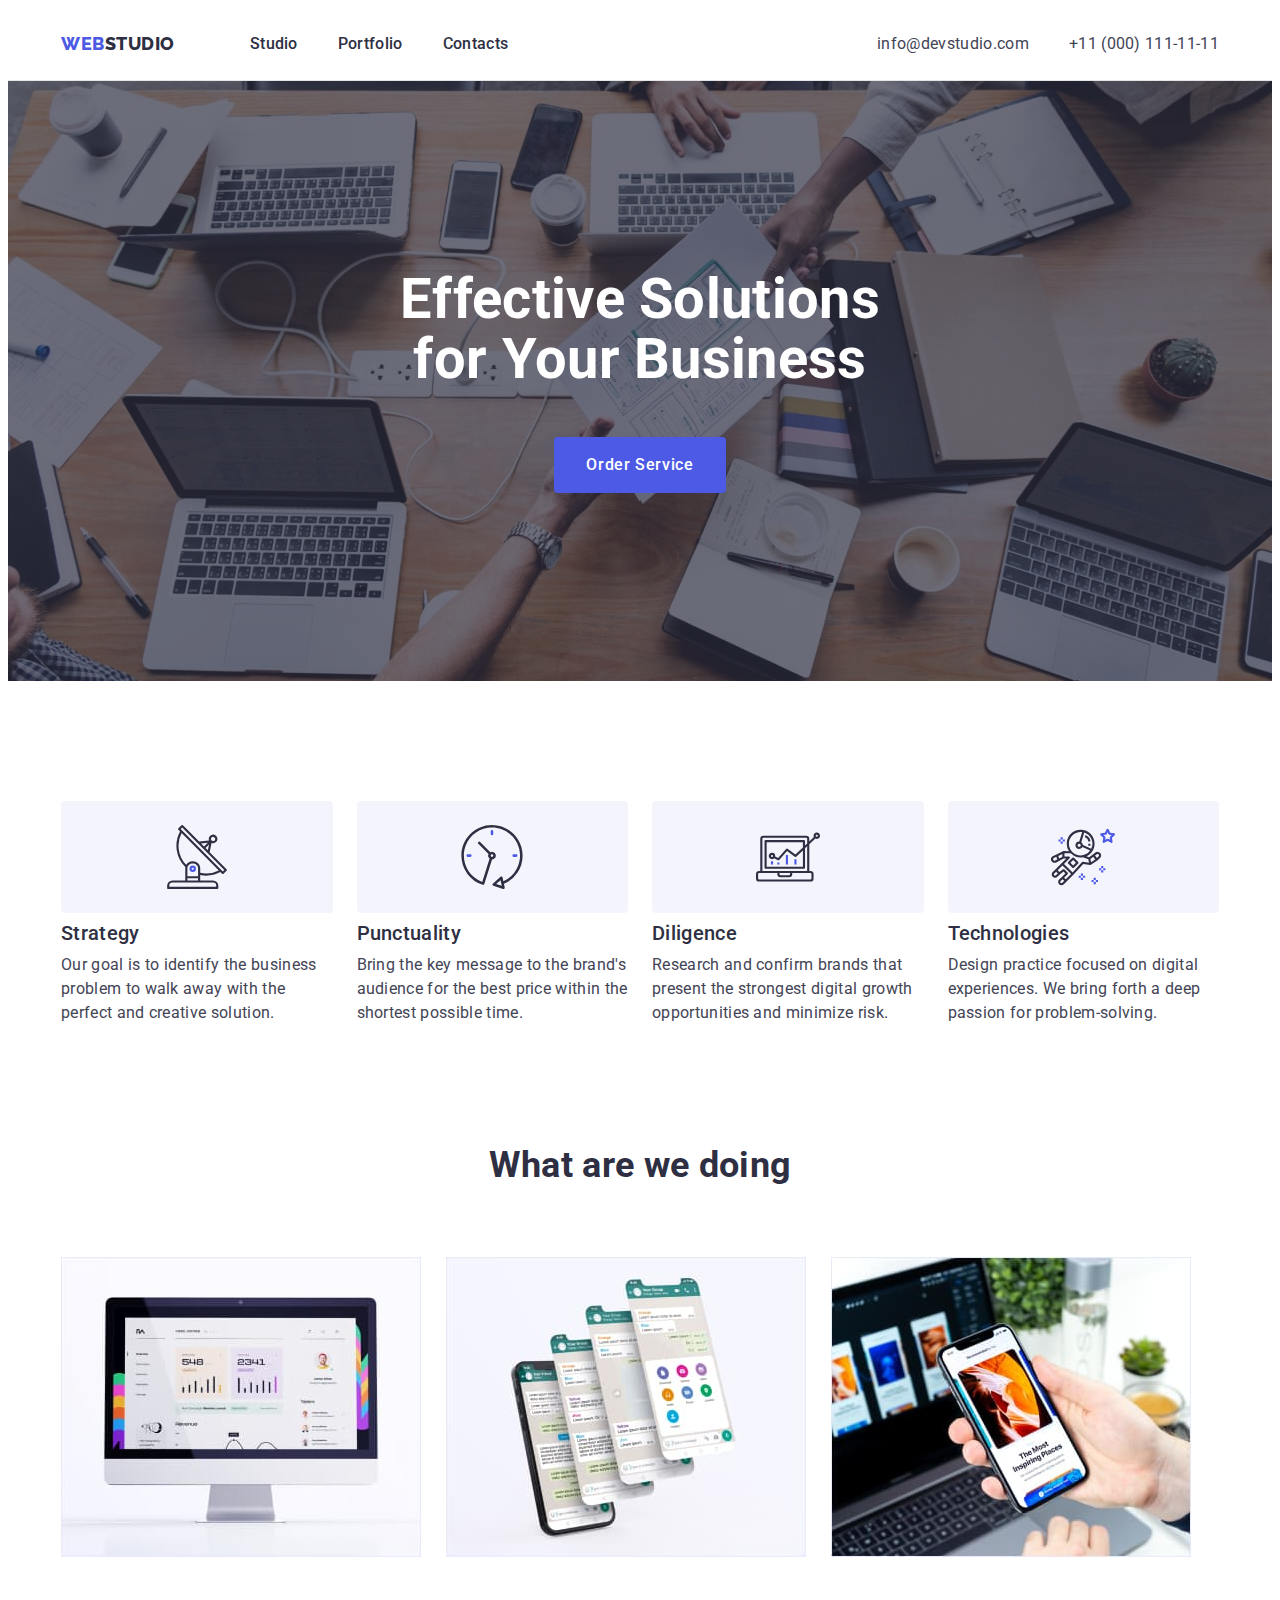
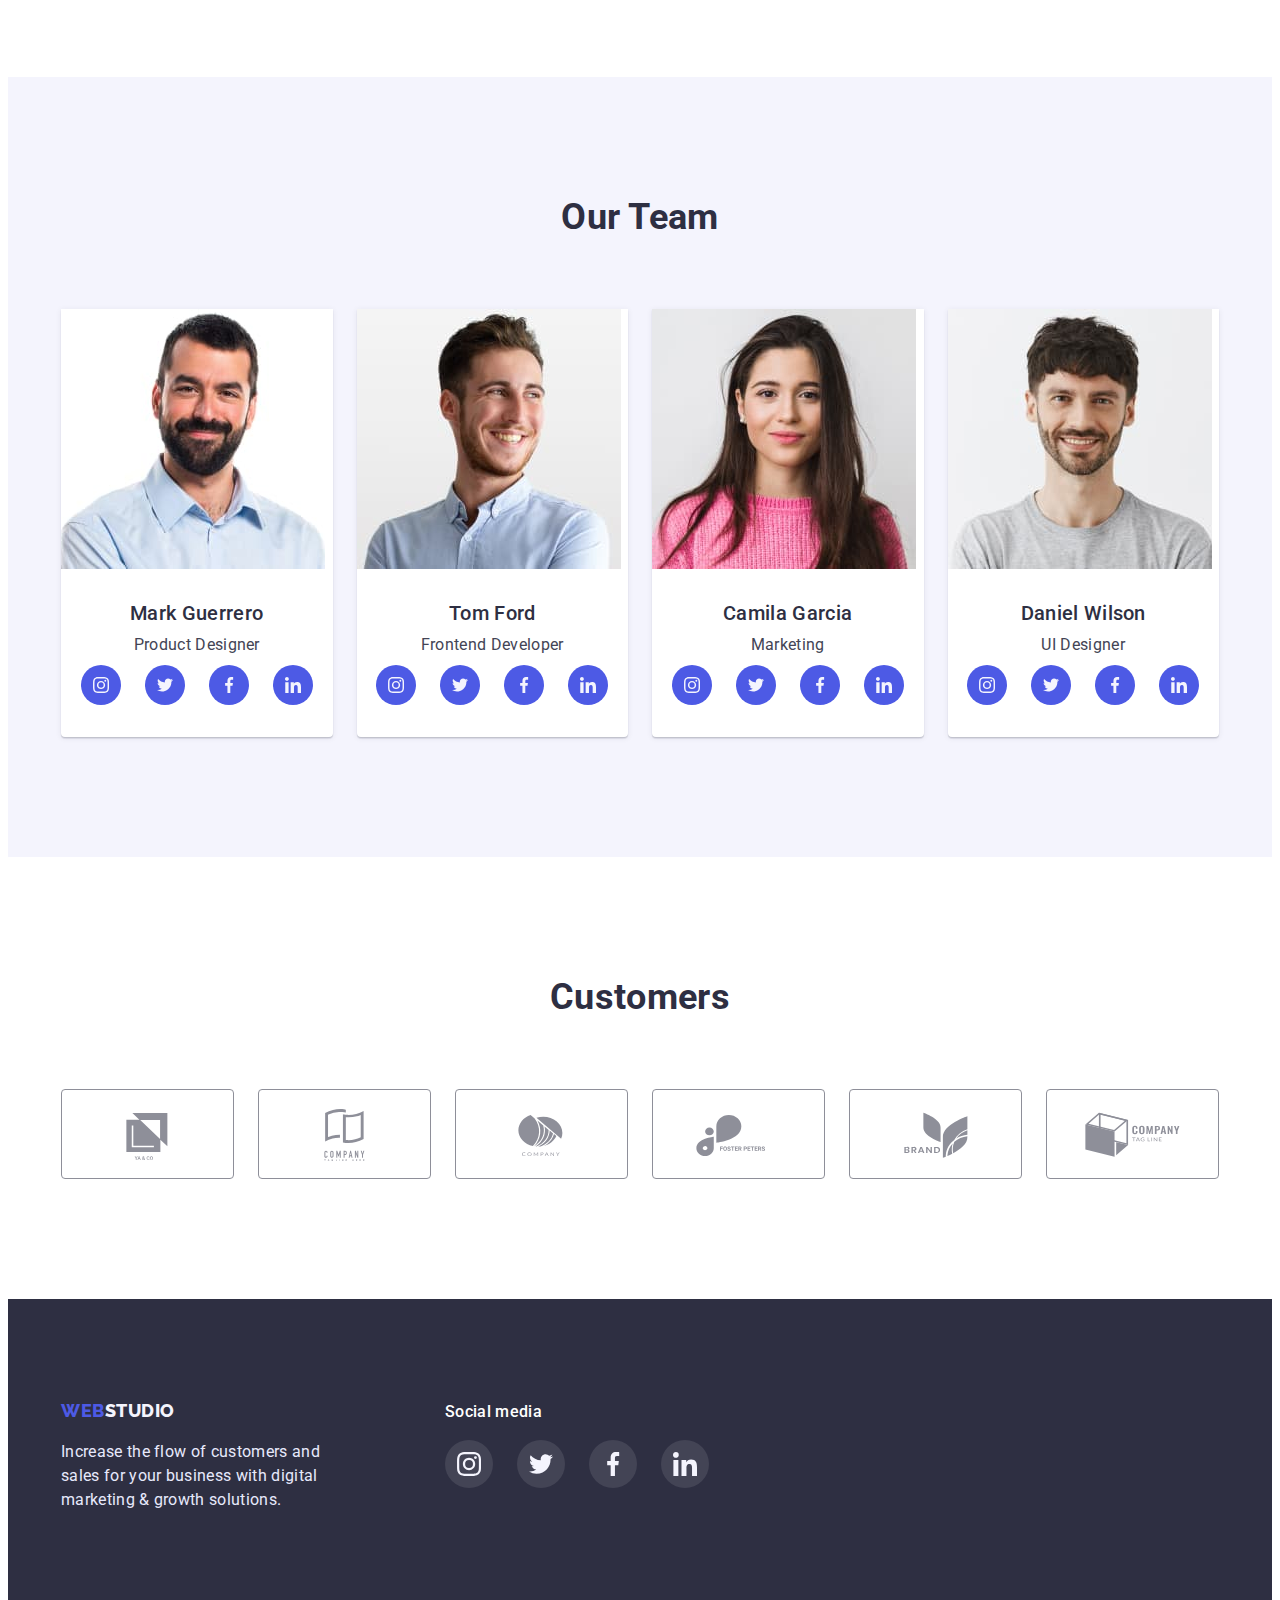
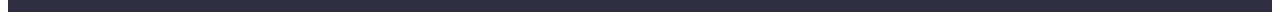
==== index.html @ 110ab45d "Initial commit" ====
<!DOCTYPE html>
<html lang="en">
  <head>
    <meta charset="UTF-8" />
    <meta http-equiv="X-UA-Compatible" content="IE=edge" />
    <meta name="viewport" content="width=device-width, initial-scale=1.0" />
    <link
      rel="stylesheet"
      href="https://cdnjs.cloudflare.com/ajax/libs/modern-normalize/1.1.0/modern-normalize.min.css"
      integrity="sha512-wpPYUAdjBVSE4KJnH1VR1HeZfpl1ub8YT/NKx4PuQ5NmX2tKuGu6U/JRp5y+Y8XG2tV+wKQpNHVUX03MfMFn9Q=="
      crossorigin="anonymous"
      referrerpolicy="no-referrer"
    />
    <link rel="preconnect" href="https://fonts.googleapis.com" />
    <link rel="preconnect" href="https://fonts.gstatic.com" crossorigin />
    <link
      href="https://fonts.googleapis.com/css2?family=Raleway:wght@800&family=Roboto:wght@400;500;700;900&display=swap"
      rel="stylesheet"
    />
    <link rel="stylesheet" href="css/styles.css" />
    <title>Webstudio</title>
  </head>

  <body>
    <header class="header">
      <div class="container header-wrapper">
        <nav class="header-navigation">
          <a href="./index.html" class="header-logo logo"
            ><span class="logo-wrap">WEB</span>STUDIO</a
          >
          <ul class="header-menu menu">
            <li class="menu-item">
              <a href="./index.html" class="menu-link">Studio</a>
            </li>
            <li class="menu-item">
              <a href="./portfolio.html" class="menu-link">Portfolio</a>
            </li>
            <li class="menu-item">
              <a href="" class="menu-link">Contacts</a>
            </li>
          </ul>
        </nav>
        <ul class="header-contacts contacts">
          <li class="contacts-item">
            <a href="mailto:info@devstudio.com" class="contacts-link"
              >info@devstudio.com</a
            >
          </li>
          <li class="contacts-item">
            <a href="tel:+110001111111" class="contacts-link">
              +11 (000) 111-11-11
            </a>
          </li>
        </ul>
      </div>
    </header>
    <main class="main-page">
      <!-- Hero section -->
      <section class="hero section">
        <div class="container">
          <h1 class="main-page-header">
            Effective Solutions for Your Business
          </h1>
          <button type="button" class="hero-btn btn">Order Service</button>
        </div>
      </section>
      <!-- Advantage section -->
      <section class="advantages section">
        <div class="container">
          <h2 class="section-header" hidden>Advantages</h2>
          <ul class="advantages-list">
            <li class="advantages-item">
              <div class="advantages-img">
                <svg class="advantages-icon" width="64" height="64">
                  <use href="./images/icons/sprite.svg#icon-antenna"></use>
                </svg>
              </div>
              <h3 class="advantage-title">Strategy</h3>
              <p class="advantages-text">
                Our goal is to identify the business problem to walk away with
                the perfect and creative solution.
              </p>
            </li>
            <li class="advantages-item">
              <div class="advantages-img">
                <svg class="advantages-icon" width="64" height="64">
                  <use href="./images/icons/sprite.svg#icon-clock"></use>
                </svg>
              </div>
              <h3 class="advantage-title">Punctuality</h3>
              <p class="advantages-text">
                Bring the key message to the brand's audience for the best price
                within the shortest possible time.
              </p>
            </li>
            <li class="advantages-item">
              <div class="advantages-img">
                <svg class="advantages-icon" width="64" height="64">
                  <use href="./images/icons/sprite.svg#icon-diagram"></use>
                </svg>
              </div>
              <h3 class="advantage-title">Diligence</h3>
              <p class="advantages-text">
                Research and confirm brands that present the strongest digital
                growth opportunities and minimize risk.
              </p>
            </li>
            <li class="advantages-item">
              <div class="advantages-img">
                <svg class="advantages-icon" width="64" height="64">
                  <use href="./images/icons/sprite.svg#icon-astronaut"></use>
                </svg>
              </div>
              <h3 class="advantage-title">Technologies</h3>
              <p class="advantages-text">
                Design practice focused on digital experiences. We bring forth a
                deep passion for problem-solving.
              </p>
            </li>
          </ul>
        </div>
      </section>
      <!-- What we are doing section -->
      <section class="skills section">
        <div class="container">
          <h2 class="section-header">What are we doing</h2>
          <ul class="skills-list">
            <li class="skills-item">
              <img
                src="./images/skills/skills-1.jpg"
                alt="Computer with graphics"
                class="skills-img"
                width="360"
                height="300"
              />
            </li>
            <li class="skills-item">
              <img
                src="./images/skills/skills-2.jpg"
                alt="Smartphone with example app"
                class="skills-img"
                width="360"
                height="300"
              />
            </li>
            <li class="skills-item">
              <img
                src="./images/skills/skills-3.jpg"
                alt="Smartphone with example app"
                class="skills-img"
                width="360"
                height="300"
              />
            </li>
          </ul>
        </div>
      </section>
      <!-- Team section -->
      <section class="team section">
        <div class="container">
          <h2 class="section-header">Our Team</h2>
          <ul class="team-list">
            <li class="team-item">
              <img
                src="./images/team/team-1.jpg"
                alt="Man with black hairs and bread"
                class="team-img"
                width="264"
                height="260"
              />
              <div class="team-descr">
                <h3 class="team-title item-title">Mark Guerrero</h3>
                <p class="team-text item-subtitle">Product Designer</p>
                <ul class="team-social social">
                  <li class="social-item">
                    <a href="" class="social-link">
                      <svg class="social-icon" width="16" height="16">
                        <use
                          href="./images/icons/sprite.svg#icon-instagram"
                        ></use>
                      </svg>
                    </a>
                  </li>
                  <li class="social-item">
                    <a href="" class="social-link">
                      <svg class="social-icon" width="16" height="16">
                        <use
                          href="./images/icons/sprite.svg#icon-twitter"
                        ></use>
                      </svg>
                    </a>
                  </li>
                  <li class="social-item">
                    <a href="" class="social-link">
                      <svg class="social-icon" width="16" height="16">
                        <use
                          href="./images/icons/sprite.svg#icon-facebook"
                        ></use>
                      </svg>
                    </a>
                  </li>
                  <li class="social-item">
                    <a href="" class="social-link">
                      <svg class="social-icon" width="16" height="16">
                        <use
                          href="./images/icons/sprite.svg#icon-linkedin"
                        ></use>
                      </svg>
                    </a>
                  </li>
                </ul>
              </div>
            </li>
            <li class="team-item">
              <img
                src="./images/team/team-2.jpg"
                alt="Man with foxy hairs and bread"
                class="team-img"
                width="264"
                height="260"
              />
              <div class="team-descr">
                <h3 class="team-title item-title">Tom Ford</h3>
                <p class="team-text item-subtitle">Frontend Developer</p>
                <ul class="team-social social">
                  <li class="social-item">
                    <a href="" class="social-link">
                      <svg class="social-icon" width="16" height="16">
                        <use
                          href="./images/icons/sprite.svg#icon-instagram"
                        ></use>
                      </svg>
                    </a>
                  </li>
                  <li class="social-item">
                    <a href="" class="social-link">
                      <svg class="social-icon" width="16" height="16">
                        <use
                          href="./images/icons/sprite.svg#icon-twitter"
                        ></use>
                      </svg>
                    </a>
                  </li>
                  <li class="social-item">
                    <a href="" class="social-link">
                      <svg class="social-icon" width="16" height="16">
                        <use
                          href="./images/icons/sprite.svg#icon-facebook"
                        ></use>
                      </svg>
                    </a>
                  </li>
                  <li class="social-item">
                    <a href="" class="social-link">
                      <svg class="social-icon" width="16" height="16">
                        <use
                          href="./images/icons/sprite.svg#icon-linkedin"
                        ></use>
                      </svg>
                    </a>
                  </li>
                </ul>
              </div>
            </li>
            <li class="team-item">
              <img
                src="./images/team/team-3.jpg"
                alt="Wooman with pink sweater and long hairs"
                class="team-img"
                width="264"
                height="260"
              />
              <div class="team-descr">
                <h3 class="team-title item-title">Camila Garcia</h3>
                <p class="team-text item-subtitle">Marketing</p>
                <ul class="team-social social">
                  <li class="social-item">
                    <a href="" class="social-link">
                      <svg class="social-icon" width="16" height="16">
                        <use
                          href="./images/icons/sprite.svg#icon-instagram"
                        ></use>
                      </svg>
                    </a>
                  </li>
                  <li class="social-item">
                    <a href="" class="social-link">
                      <svg class="social-icon" width="16" height="16">
                        <use
                          href="./images/icons/sprite.svg#icon-twitter"
                        ></use>
                      </svg>
                    </a>
                  </li>
                  <li class="social-item">
                    <a href="" class="social-link">
                      <svg class="social-icon" width="16" height="16">
                        <use
                          href="./images/icons/sprite.svg#icon-facebook"
                        ></use>
                      </svg>
                    </a>
                  </li>
                  <li class="social-item">
                    <a href="" class="social-link">
                      <svg class="social-icon" width="16" height="16">
                        <use
                          href="./images/icons/sprite.svg#icon-linkedin"
                        ></use>
                      </svg>
                    </a>
                  </li>
                </ul>
              </div>
            </li>
            <li class="team-item">
              <img
                src="./images/team/team-4.jpg"
                alt="Man with brown hairs and bread"
                class="team-img"
                width="264"
                height="260"
              />
              <div class="team-descr">
                <h3 class="team-title item-title">Daniel Wilson</h3>
                <p class="team-text item-subtitle">UI Designer</p>
                <ul class="team-social social">
                  <li class="social-item">
                    <a href="" class="social-link">
                      <svg class="social-icon" width="16" height="16">
                        <use
                          href="./images/icons/sprite.svg#icon-instagram"
                        ></use>
                      </svg>
                    </a>
                  </li>
                  <li class="social-item">
                    <a href="" class="social-link">
                      <svg class="social-icon" width="16" height="16">
                        <use
                          href="./images/icons/sprite.svg#icon-twitter"
                        ></use>
                      </svg>
                    </a>
                  </li>
                  <li class="social-item">
                    <a href="" class="social-link">
                      <svg class="social-icon" width="16" height="16">
                        <use
                          href="./images/icons/sprite.svg#icon-facebook"
                        ></use>
                      </svg>
                    </a>
                  </li>
                  <li class="social-item">
                    <a href="" class="social-link">
                      <svg class="social-icon" width="16" height="16">
                        <use
                          href="./images/icons/sprite.svg#icon-linkedin"
                        ></use>
                      </svg>
                    </a>
                  </li>
                </ul>
              </div>
            </li>
          </ul>
        </div>
      </section>
      <!-- Customers section -->
      <section class="customers section">
        <div class="container">
          <h2 class="section-header">Customers</h2>
          <ul class="customers-list">
            <li class="customers-item">
              <a href="" class="customers-link">
                <svg class="customers-icon" width="104" height="56">
                  <use href="./images/icons/sprite.svg#icon-logo-1"></use>
                </svg>
              </a>
            </li>
            <li class="customers-item">
              <a href="" class="customers-link">
                <svg class="customers-icon" width="104" height="56">
                  <use href="./images/icons/sprite.svg#icon-logo-2"></use>
                </svg>
              </a>
            </li>
            <li class="customers-item">
              <a href="" class="customers-link">
                <svg class="customers-icon" width="104" height="56">
                  <use href="./images/icons/sprite.svg#icon-logo-3"></use>
                </svg>
              </a>
            </li>
            <li class="customers-item">
              <a href="" class="customers-link">
                <svg class="customers-icon" width="104" height="56">
                  <use href="./images/icons/sprite.svg#icon-logo-4"></use>
                </svg>
              </a>
            </li>
            <li class="customers-item">
              <a href="" class="customers-link">
                <svg class="customers-icon" width="104" height="56">
                  <use href="./images/icons/sprite.svg#icon-logo-5"></use>
                </svg>
              </a>
            </li>
            <li class="customers-item">
              <a href="" class="customers-link">
                <svg class="customers-icon" width="104" height="56">
                  <use href="./images/icons/sprite.svg#icon-logo-6"></use>
                </svg>
              </a>
            </li>
          </ul>
        </div>
      </section>
    </main>
    <footer class="footer">
      <div class="container footer-container">
        <div class="footer-descr">
          <a href="" class="footer-logo logo logo-light"
            ><span class="logo-wrap">WEB</span>STUDIO</a
          >
          <p class="footer-text">
            Increase the flow of customers and sales for your business with
            digital marketing & growth solutions.
          </p>
        </div>
        <div class="footer-social">
          <p class="footer-title">Social media</p>
          <ul class="social">
            <li class="social-item">
              <a href="" class="social-link footer-social-link">
                <svg class="social-icon" width="24" height="24">
                  <use href="./images/icons/sprite.svg#icon-instagram"></use>
                </svg>
              </a>
            </li>
            <li class="social-item">
              <a href="" class="social-link footer-social-link">
                <svg class="social-icon" width="24" height="24">
                  <use href="./images/icons/sprite.svg#icon-twitter"></use>
                </svg>
              </a>
            </li>
            <li class="social-item">
              <a href="" class="social-link footer-social-link">
                <svg class="social-icon" width="24" height="24">
                  <use href="./images/icons/sprite.svg#icon-facebook"></use>
                </svg>
              </a>
            </li>
            <li class="social-item">
              <a href="" class="social-link footer-social-link">
                <svg class="social-icon" width="24" height="24">
                  <use href="./images/icons/sprite.svg#icon-linkedin"></use>
                </svg>
              </a>
            </li>
          </ul>
        </div>
      </div>
    </footer>
  </body>
</html>
---- css/styles.css ----
/* Root file variables */
:root {
    --color-iris: #4d5ae5; /* CTA, focused, active stts, links */
    --color-ocean: #404bbf; /* CTAs */
    --color-navy-blue: #2e2f42; /* Overlay, shadows, headings */
    --color-green: #31d0aa; /* valid fields, sucs messages */
    --color-slate: #434455; /* body text */
    --color-light-slate: #8e8f99; /* helper text */
    --color-cornflower: #e7e9fc; /* accent color */
    --color-cloud: #f4f4fd; /* lightmode background */
    --color-navy-blue-modal: #2e2f42; /* modal overlay */
    --color-grey: #2e2f42;  /* hero background */
    --color-light: #fff;
    --color-footer-link: rgba(255, 255, 255, 0.1);
    --table-items-count: 4;
}
/* Variables end */

body {
    font-family: 'Roboto', sans-serif;
    line-height: calc(24 / 16);
    font-size: 16px;
    letter-spacing: 0.02em;
    color: var(--color-navy-blue); /* Most popular color on site */
}
a {
    text-decoration: none;
    color: inherit;
}
ul {
    list-style: none;
    margin: 0;
    padding: 0;
}
h1, h2, h3, h4, h5, h6 {
    margin: 0;
    padding: 0;
}
p {
    margin: 0;
}
img {
    display: block;
}
.container {
    width: 1158px;
    margin: 0 auto;
    padding: 0 15px;
}
.section {
    padding: 120px 0;
}
.header {
    border-bottom: 1px solid #E5E5E5;
    padding: 24px 0;
}

.header-wrapper {
    display: flex;
    justify-content: space-between;
    align-items: center;
}

.header-navigation {
    display: flex;
    align-items: center;
    gap: 75px;
}

.header-logo {}

.header-menu {}

.menu {
    display: flex;
    gap: 40px;
}

.menu-item {}

.menu-link {
    font-weight: 500;
}
.menu-link:hover {
    color: var(--color-ocean);
}
.header-contacts {}

.contacts {
    display: flex;
    gap: 40px;
}

.contacts-item {}

.contacts-link {
    color: var(--color-slate)
}
.contacts-link:hover {
    color: var(--color-ocean);
}

/* ============================================================= */
/* Index html styles starts here */
/* ============================================================= */

.main-page {}

.hero {
    background: linear-gradient(rgba(46, 47, 66, 0.7), rgba(46, 47, 66, 0.7)), url(../images/hero/hero-bg.jpg) center center/cover no-repeat;
    padding: 188px 0;
    max-width: 1440px;
    margin: 0 auto;
}

.hero-btn {
    color: var(--color-light);
    background-color: var(--color-iris);
    display: block;
    margin: 0 auto;
    padding: 16px 32px;
    margin-top: 48px;
}
.hero-btn:hover,
.hero-btn:focus {
    background-color: var(--color-ocean);
    cursor: pointer;
}
.main-page-header {
    font-weight: 700;
    font-size: 56px;
    line-height: calc(60 / 56);
    text-align: center;
    color: var(--color-light);
    width: 495px;
    margin: 0 auto;

}

.advantages {
    padding-bottom: 0;
}

.advantages-list {
    display: flex;
    gap: 24px;
}

.advantages-item {
    flex-basis: calc((100% - (24px * (var(--table-items-count) - 1))) / var(--table-items-count));
}
.advantages-img {
    background-color: var(--color-cloud);
    border-radius: 4px;
    padding: 24px 100px;
    margin-bottom: 8px;
}
.advantages-icon {
    display: block;
    margin: 0 auto;
}

.advantage-title {
    font-weight: 500;
    font-size: 20px;
    line-height: calc(24 / 20);
    margin-bottom: 8px;
}

.advantages-text {
    color: var(--color-slate);
}

.skills {}

.skills-header {}

.skills-list {
    display: flex;
    gap: 25px;
}

.skills-item {}

.skills-img {}

.team {
    background-color: var(--color-cloud);
}

.team-header {}

.team-list {
    display: flex;
    gap: 24px;
}

.team-item {
    background-color: #fff;
    box-shadow: 0px 1px 6px rgba(46, 47, 66, 0.08), 0px 1px 1px rgba(46, 47, 66, 0.16), 0px 2px 1px rgba(46, 47, 66, 0.08);
    border-radius: 0px 0px 4px 4px;
    flex-basis: calc((100% - (24px * (var(--table-items-count) - 1))) / var(--table-items-count));
}

.team-img {}

.team-descr {
    padding: 32px 0;
    text-align: center;
}

.team-title {
    margin-bottom: 8px;
}
.team-text {
    margin-bottom: 8px;
}
.customers {
    --table-items-count: 6;
}

.customers-list {
    display: flex;
    align-items: center;
    justify-content: space-between;
}

.customers-item {
    flex-basis: calc((100% - (24px * (var(--table-items-count) - 1))) / var(--table-items-count));
}

.customers-link {
    display: block;
    padding: 16px 32px;
    border: 1px solid var(--color-light-slate);
    border-radius: 4px;
}

.customers-icon {
    display: block;
    fill: var(--color-light-slate);
}
.customers-link:hover,
.customers-link:hover .customers-icon{
    fill: var(--color-ocean);
    border-color: var(--color-ocean);
}
/* ============================================================= */
/* Index html styles ends here */
/* ============================================================= */

.footer {
    background-color: var(--color-navy-blue);
    padding: 100px 0;
}
.footer-container {
    display: flex;
    align-items: baseline;
}
.footer-descr {
    margin-right: 120px;
}
.footer-logo {
}

.footer-text {
    color: var(--color-cornflower);
    width: 264px;
    margin-top: 16px;
}
.footer-social {

}
.footer-title {
    font-weight: 500;
    color: var(--color-light);
    margin-bottom: 16px;
}
.social {
    display: flex;
    justify-content: center;
    align-items: center;
    gap: 24px;
}

.social-item {}

.social-link {
    display: flex;
    align-items: center;
    justify-content: center;
    padding: 12px;
    background-color: var(--color-iris);
    border-radius: 100%;
}

.social-link:hover {
    background-color: var(--color-ocean);
}
.footer-social-link {
    background-color: var(--color-footer-link);
}
.footer-social-link:hover {
    background-color: var(--color-green);
}
.social-icon {}
/* ============================================================= */
/* Portfolio html styles starts here */
/* ============================================================= */
.portfolio {
    padding-top: 95px;
}

.portfolio-page {}

.portfolio-filters {
    display: flex;
    justify-content: center;
    align-items: center;
    gap: 24px;
    margin-bottom: 72px;
}

.portfolio-filter {
}
.portfolio-btn {
    color: var(--color-iris);
    background-color: var(--color-cloud);
    padding: 12px 24px;
}
.portfolio-btn:hover,
.portfolio-btn:focus {
    color: var(--color-light);
    background-color: var(--color-ocean);
    cursor: pointer;
}
.portfolio-cards {
    --table-items-count: 3;
    display: flex;
    flex-wrap: wrap;
    /* flex-wrap: wrap; */
    gap: 24px;
    row-gap: 48px;
}

.portfolio-card {
    flex-basis: calc((100% - (24px * (var(--table-items-count) - 1))) / var(--table-items-count));
}
.portfolio-card:hover {
    box-shadow: 0px 1px 6px rgba(46, 47, 66, 0.08), 0px 1px 1px rgba(46, 47, 66, 0.16), 0px 2px 1px rgba(46, 47, 66, 0.08);
}
.portfolio-descr {
    padding: 32px 0 32px 16px;
    border: 1px solid var(--color-cornflower);
    border-top: none;
}

.portfolio-img {
}

.portfolio-title {
    margin-bottom: 8px;
}

.portfolio-tag {}
/* ============================================================= */
/* Portfolio html styles ends here */
/* ============================================================= */

/* ============================================================= */
/* Common styles */
/* ============================================================= */
.btn {
    letter-spacing: 0.04em;
    font-family: 'Roboto', sans-serif;
    font-weight: 500;
    line-height: calc(24 / 16);
    font-size: 16px;
    cursor: pointer;
    border: none;
    border-radius: 4px;
}

.item-title {
    font-weight: 500;
    font-size: 20px;
    line-height: calc(24 / 20);
}

.item-subtitle {
    color: var(--color-slate);
}

.section-header {
    font-weight: 700;
    font-size: 36px;
    line-height: calc(40 / 36);
    text-align: center;
    margin-bottom: 72px;
}

.logo {
    font-family: 'Raleway', sans-serif;
    font-size: 18px;
    font-weight: 800;
    line-height: calc(24 / 18);
    letter-spacing: 0.03em;
    color: var(--color-navy-blue);
}

.logo-light {
    color: var(--color-cloud);
}

.logo-wrap {
    color: var(--color-iris)
}
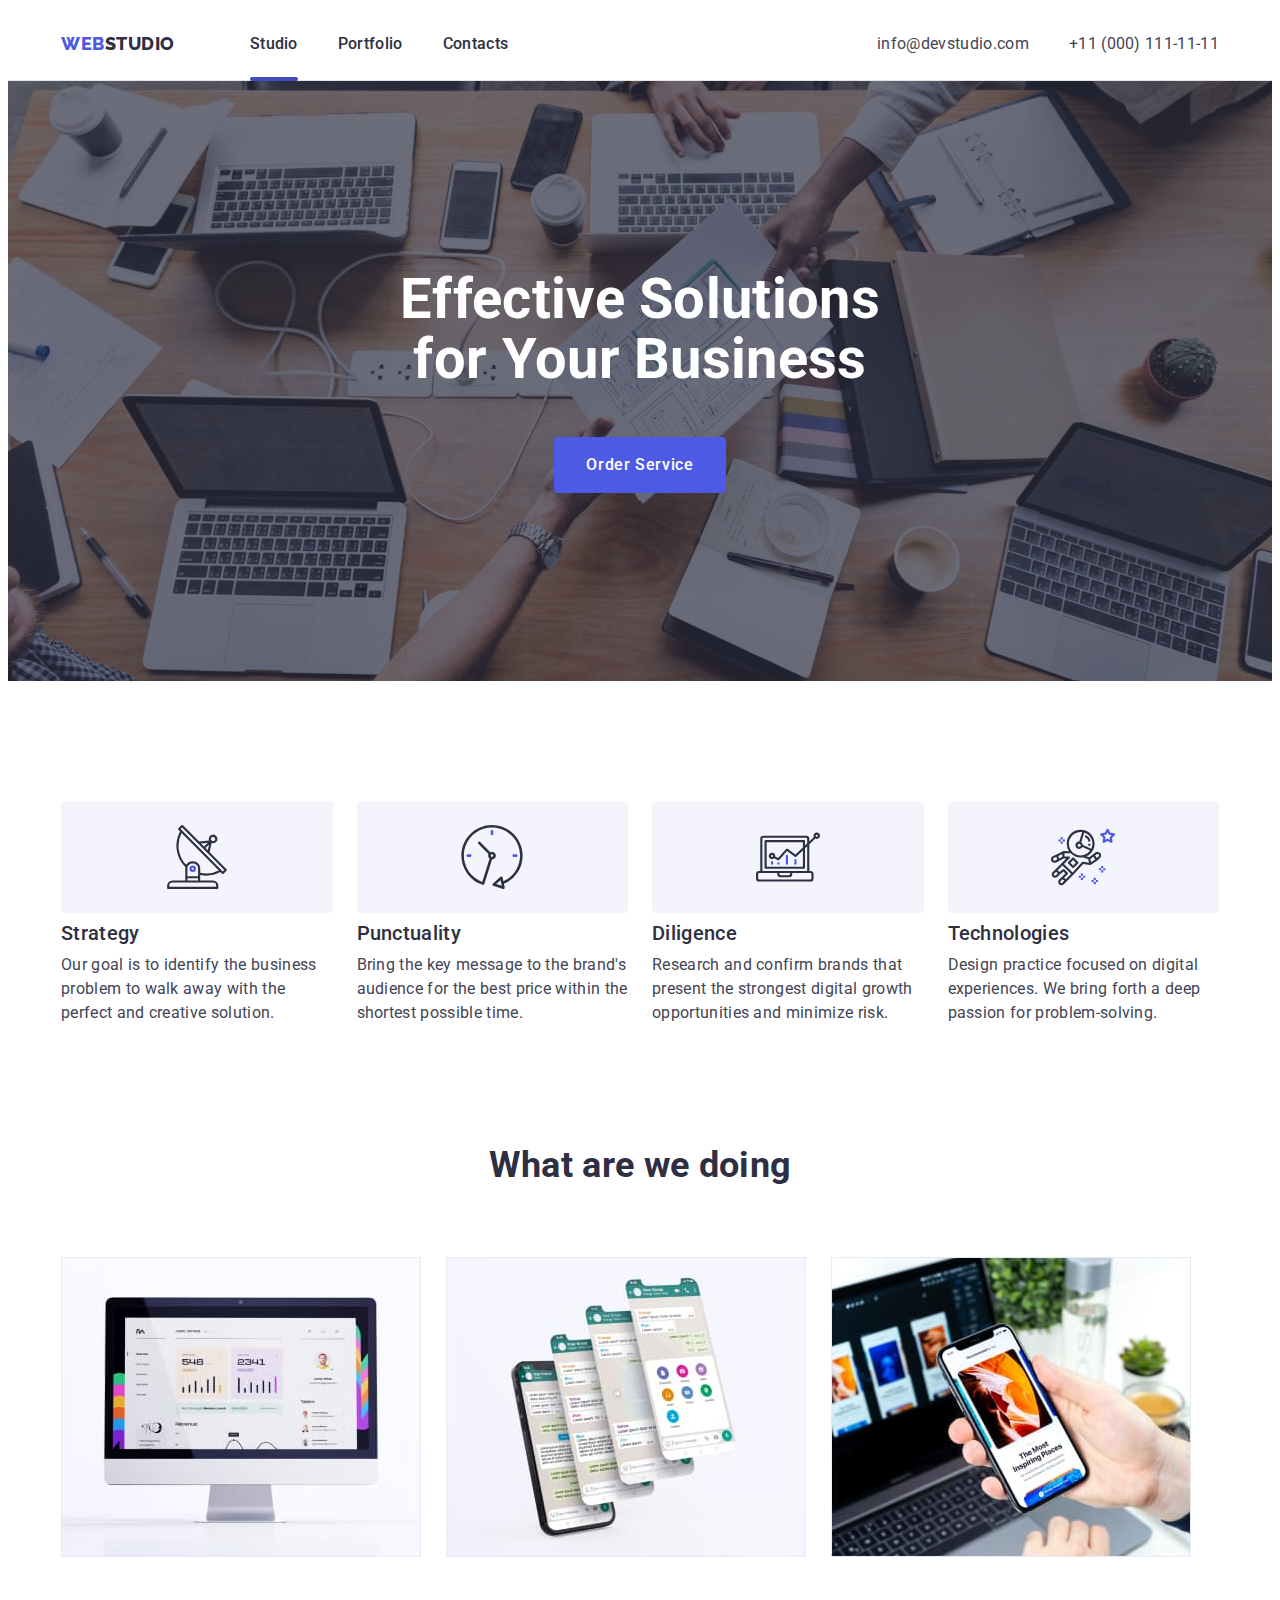
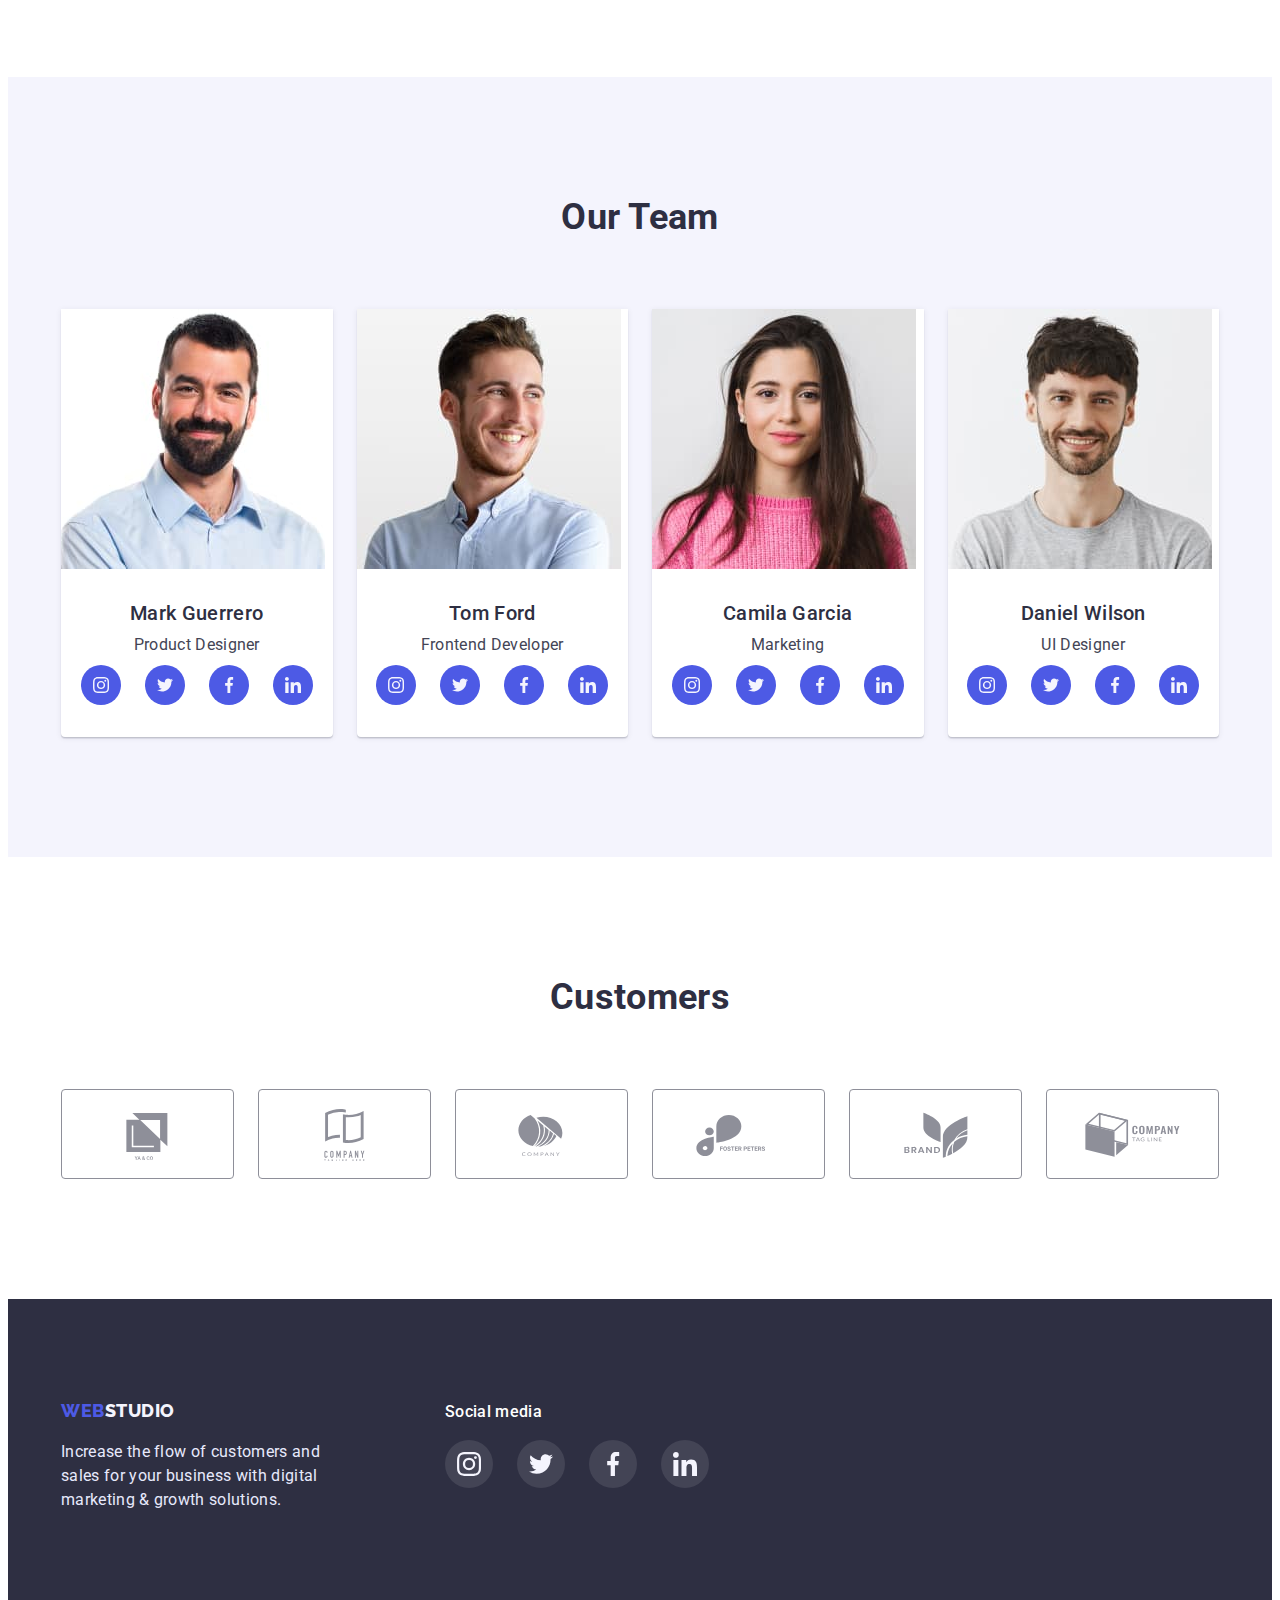
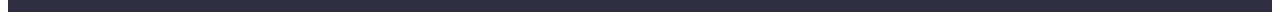
==== commit a2ec7f51: "Edit: fixed styles" ====
--- a/index.html
+++ b/index.html
@@ -30,7 +30,7 @@
           >
           <ul class="header-menu menu">
             <li class="menu-item">
-              <a href="./index.html" class="menu-link">Studio</a>
+              <a href="./index.html" class="menu-link current">Studio</a>
             </li>
             <li class="menu-item">
               <a href="./portfolio.html" class="menu-link">Portfolio</a>
@@ -61,7 +61,9 @@
           <h1 class="main-page-header">
             Effective Solutions for Your Business
           </h1>
-          <button type="button" class="hero-btn btn">Order Service</button>
+          <button type="button" class="hero-btn btn" data-modal-open>
+            Order Service
+          </button>
         </div>
       </section>
       <!-- Advantage section -->
@@ -464,5 +466,17 @@
         </div>
       </div>
     </footer>
+
+    <!-- Modal window -->
+    <div class="backdrop is-hidden" data-modal>
+      <div class="modal">
+        <button class="modal-btn" data-modal-close>
+          <svg class="modal-icon" width="8" height="8">
+            <use href="./images/icons/sprite.svg#modal-close-icon"></use>
+          </svg>
+        </button>
+      </div>
+    </div>
+    <script src="js/modal.js"></script>
   </body>
 </html>
--- a/css/styles.css
+++ b/css/styles.css
@@ -13,9 +13,9 @@
     --color-light: #fff;
     --color-footer-link: rgba(255, 255, 255, 0.1);
     --table-items-count: 4;
+    --hover-effect: .25s cubic-bezier(0.4, 0, 0.2, 1);
 }
 /* Variables end */
-
 body {
     font-family: 'Roboto', sans-serif;
     line-height: calc(24 / 16);
@@ -75,11 +75,24 @@
     display: flex;
     gap: 40px;
 }
-
-.menu-item {}
+.menu-item {
+    position: relative;
+}
+.menu-link.current::before {
+    content: '';
+    background-color: var(--color-ocean);
+    border-radius: 2px;
+    width: 100%;
+    height: 4px;
+    display: block;
+    position: absolute;
+    bottom: -25px;
+    right: 0;
+}
 
 .menu-link {
     font-weight: 500;
+    transition: color var(--hover-effect);
 }
 .menu-link:hover {
     color: var(--color-ocean);
@@ -94,7 +107,8 @@
 .contacts-item {}
 
 .contacts-link {
-    color: var(--color-slate)
+    color: var(--color-slate);  
+    transition: color var(--hover-effect);
 }
 .contacts-link:hover {
     color: var(--color-ocean);
@@ -120,6 +134,7 @@
     margin: 0 auto;
     padding: 16px 32px;
     margin-top: 48px;
+    transition: background-color var(--hover-effect);
 }
 .hero-btn:hover,
 .hero-btn:focus {
@@ -234,11 +249,13 @@
     padding: 16px 32px;
     border: 1px solid var(--color-light-slate);
     border-radius: 4px;
+    transition: border-color var(--hover-effect);
 }
 
 .customers-icon {
     display: block;
     fill: var(--color-light-slate);
+    transition: fill var(--hover-effect);
 }
 .customers-link:hover,
 .customers-link:hover .customers-icon{
@@ -292,6 +309,7 @@
     padding: 12px;
     background-color: var(--color-iris);
     border-radius: 100%;
+    transition: background-color var(--hover-effect);
 }
 
 .social-link:hover {
@@ -327,12 +345,15 @@
     color: var(--color-iris);
     background-color: var(--color-cloud);
     padding: 12px 24px;
+    border-radius: 4px;
+    transition: color var(--hover-effect), background-color var(--hover-effect), box-shadow var(--hover-effect);
 }
 .portfolio-btn:hover,
 .portfolio-btn:focus {
     color: var(--color-light);
     background-color: var(--color-ocean);
     cursor: pointer;
+    box-shadow: 0px 3px 1px rgba(0, 0, 0, 0.1), 0px 2px 1px rgba(0, 0, 0, 0.08), 0px 2px 2px rgba(0, 0, 0, 0.12);
 }
 .portfolio-cards {
     --table-items-count: 3;
@@ -345,6 +366,7 @@
 
 .portfolio-card {
     flex-basis: calc((100% - (24px * (var(--table-items-count) - 1))) / var(--table-items-count));
+    transition: box-shadow var(--hover-effect);
 }
 .portfolio-card:hover {
     box-shadow: 0px 1px 6px rgba(46, 47, 66, 0.08), 0px 1px 1px rgba(46, 47, 66, 0.16), 0px 2px 1px rgba(46, 47, 66, 0.08);
@@ -363,10 +385,81 @@
 }
 
 .portfolio-tag {}
+.portfolio-thumb {
+    position: relative;
+    overflow: hidden;
+}
+.portfolio-text {
+    position: absolute;
+    top: 0;
+    left: 0;
+    width: 100%;
+    height: 100%;
+    padding: 40px 32px;
+    background-color: var(--color-iris);
+    color: var(--color-cloud);
+    transform: translateY(100%);
+    transition: transform var(--hover-effect);
+}
+.portfolio-card:hover .portfolio-text {
+    transform: translateY(0);
+}
 /* ============================================================= */
 /* Portfolio html styles ends here */
 /* ============================================================= */
-
+.backdrop {
+    position: fixed;
+    top: 0;
+    left: 0;
+
+    width: 100%;
+    height: 100%;
+    background-color: rgba(0, 0, 0, 0.5);
+    transition: visibility var(--hover-effect), opacity var(--hover-effect);
+}
+.backdrop.is-hidden {
+    opacity: 0;
+    pointer-events: none;
+    visibility: hidden; 
+}
+.modal {
+    position: relative;
+    top: 50%;
+    left: 50%;
+    transform: translate(-50%, -50%);
+    opacity: 1;
+    width: 408px;
+    height: 576px;
+    background: #FCFCFC;
+    box-shadow: 0px 1px 1px rgba(0, 0, 0, 0.14), 0px 1px 3px rgba(0, 0, 0, 0.12), 0px 2px 1px rgba(0, 0, 0, 0.2);
+    border-radius: 4px;
+    transition: transform var(--hover-effect), opacity var(--hover-effect);
+}
+.backdrop.is-hidden .modal {
+    transform: translate(-50%, -70%);
+    opacity: 0;
+}
+
+.modal-btn {
+    position: absolute;
+    top: 24px;
+    right: 24px;
+    display: flex;
+    justify-content: center;
+    align-items: center;
+    border: 1px solid rgba(0, 0, 0, 0.1);
+    background: var(--color-cornflower);
+    width: 24px;
+    height: 24px;
+    border-radius: 50%;
+    cursor: pointer;
+}
+.modal-btn:active {
+    background: var(--color-ocean);
+}
+.modal-btn:active .modal-icon {
+    fill: var(--color-light);
+}
 /* ============================================================= */
 /* Common styles */
 /* ============================================================= */
